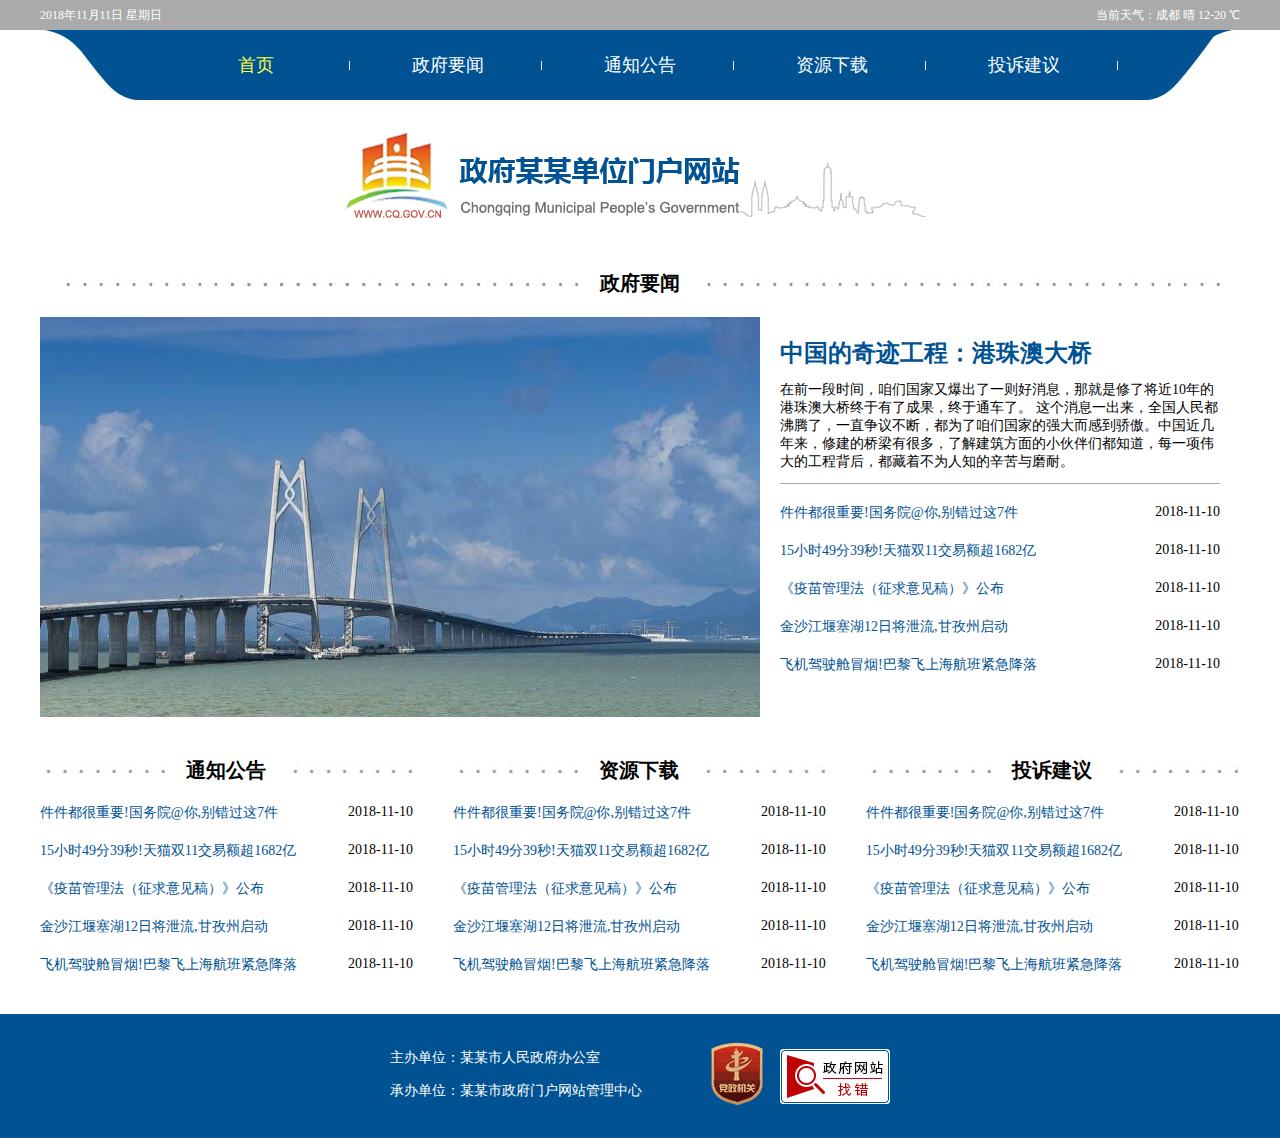
==== index.html @ 7432900a "init" ====
<!doctype html>
<html lang="en">
<head>
    <meta charset="UTF-8">
    <meta name="viewport"
          content="width=device-width, user-scalable=no, initial-scale=1.0, maximum-scale=1.0, minimum-scale=1.0">
    <meta http-equiv="X-UA-Compatible" content="ie=edge">
    <title>Document</title>
    <link rel="stylesheet" href="src/ress.css">
    <link rel="stylesheet" href="src/general.css">
    <link rel="stylesheet" href="src/index.css">
</head>
<body>
<div class="top b">
    <div class="time">2018年11月11日 星期日</div>
    <div class="weather">当前天气：成都 晴 12-20 ℃</div>
</div>
<div class="nav w">
    <ul class="nav-list">
        <li class="nav-item"><a class="nav-link nav-link-current" href="#">首页</a></li>
        <li class="nav-item"><a class="nav-link" href="#">政府要闻</a></li>
        <li class="nav-item"><a class="nav-link" href="#">通知公告</a></li>
        <li class="nav-item"><a class="nav-link" href="#">资源下载</a></li>
        <li class="nav-item"><a class="nav-link" href="#">投诉建议</a></li>
    </ul>
</div>
<div class="logo-box w">
    <h1 class="logo">重庆市人民政府官方网站</h1>
</div>
<div class="hot w cls">
    <h2 class="title"><span class="title-text">政府要闻</span></h2>
    <div class="hot-image-box fl">
        <a class="hot-image-link" link="#"></a>
    </div>
    <div class="hot-news fr">
        <div class="hottest">
            <h3 class="hottest-title"><a class="hottest-link c" href="#">中国的奇迹工程：港珠澳大桥</a></h3>
            <p class="hottest-content">在前一段时间，咱们国家又爆出了一则好消息，那就是修了将近10年的港珠澳大桥终于有了成果，终于通车了。 这个消息一出来，全国人民都沸腾了，一直争议不断，都为了咱们国家的强大而感到骄傲。中国近几年来，修建的桥梁有很多，了解建筑方面的小伙伴们都知道，每一项伟大的工程背后，都藏着不为人知的辛苦与磨耐。</p>
        </div>
        <ul class="content-list">
            <li class="content-item cls"><a class="content-link" href="#">件件都很重要!国务院@你,别错过这7件</a><span class="content-time">2018-11-10</span></li>
            <li class="content-item cls"><a class="content-link" href="#">15小时49分39秒!天猫双11交易额超1682亿</a><span class="content-time">2018-11-10</span></li>
            <li class="content-item cls"><a class="content-link" href="#">《疫苗管理法（征求意见稿）》公布</a><span class="content-time">2018-11-10</span></li>
            <li class="content-item cls"><a class="content-link" href="#">金沙江堰塞湖12日将泄流,甘孜州启动</a><span class="content-time">2018-11-10</span></li>
            <li class="content-item cls"><a class="content-link" href="#">飞机驾驶舱冒烟!巴黎飞上海航班紧急降落</a><span class="content-time">2018-11-10</span></li>
        </ul>
    </div>
</div>
<div class="content cls">
    <div class="content-box">
        <h2 class="title"><span class="title-text">通知公告</span></h2>
        <ul class="content-list">
            <li class="content-item cls"><a class="content-link" href="#">件件都很重要!国务院@你,别错过这7件</a><span class="content-time">2018-11-10</span></li>
            <li class="content-item cls"><a class="content-link" href="#">15小时49分39秒!天猫双11交易额超1682亿</a><span class="content-time">2018-11-10</span></li>
            <li class="content-item cls"><a class="content-link" href="#">《疫苗管理法（征求意见稿）》公布</a><span class="content-time">2018-11-10</span></li>
            <li class="content-item cls"><a class="content-link" href="#">金沙江堰塞湖12日将泄流,甘孜州启动</a><span class="content-time">2018-11-10</span></li>
            <li class="content-item cls"><a class="content-link" href="#">飞机驾驶舱冒烟!巴黎飞上海航班紧急降落</a><span class="content-time">2018-11-10</span></li>
        </ul>
    </div>
    <div class="content-box">
        <h2 class="title"><span class="title-text">资源下载</span></h2>
        <ul class="content-list">
            <li class="content-item cls"><a class="content-link" href="#">件件都很重要!国务院@你,别错过这7件</a><span class="content-time">2018-11-10</span></li>
            <li class="content-item cls"><a class="content-link" href="#">15小时49分39秒!天猫双11交易额超1682亿</a><span class="content-time">2018-11-10</span></li>
            <li class="content-item cls"><a class="content-link" href="#">《疫苗管理法（征求意见稿）》公布</a><span class="content-time">2018-11-10</span></li>
            <li class="content-item cls"><a class="content-link" href="#">金沙江堰塞湖12日将泄流,甘孜州启动</a><span class="content-time">2018-11-10</span></li>
            <li class="content-item cls"><a class="content-link" href="#">飞机驾驶舱冒烟!巴黎飞上海航班紧急降落</a><span class="content-time">2018-11-10</span></li>
        </ul>
    </div>
    <div class="content-box">
        <h2 class="title"><span class="title-text">投诉建议</span></h2>
        <ul class="content-list">
            <li class="content-item cls"><a class="content-link" href="#">件件都很重要!国务院@你,别错过这7件</a><span class="content-time">2018-11-10</span></li>
            <li class="content-item cls"><a class="content-link" href="#">15小时49分39秒!天猫双11交易额超1682亿</a><span class="content-time">2018-11-10</span></li>
            <li class="content-item cls"><a class="content-link" href="#">《疫苗管理法（征求意见稿）》公布</a><span class="content-time">2018-11-10</span></li>
            <li class="content-item cls"><a class="content-link" href="#">金沙江堰塞湖12日将泄流,甘孜州启动</a><span class="content-time">2018-11-10</span></li>
            <li class="content-item cls"><a class="content-link" href="#">飞机驾驶舱冒烟!巴黎飞上海航班紧急降落</a><span class="content-time">2018-11-10</span></li>
        </ul>
    </div>
</div>
<div class="footer b cls">
    <div class="footer-content">
        <div class="footer-text fl">
            <p>主办单位：某某市人民政府办公室</p>
            <p>承办单位：某某市政府门户网站管理中心</p>
        </div>
        <div class="footer-img fr">
            <img src="./src/image/red.png" alt="#">
            <img class="footer-img-2" src="./src/image/jiucuo.png" alt="#">
        </div>
    </div>
</div>
</body>
</html>
---- src/ress.css ----
/*!
 * ress.css • v1.2.2
 * MIT License
 * github.com/filipelinhares/ress
 */

/* # =================================================================
   # Global selectors
   # ================================================================= */

html {
    box-sizing: border-box;
    overflow-y: scroll; /* All browsers without overlaying scrollbars */
    -webkit-text-size-adjust: 100%; /* iOS 8+ */
}

*,
::before,
::after {
    background-repeat: no-repeat; /* Set `background-repeat: no-repeat` to all elements and pseudo elements */
    box-sizing: inherit;
}

::before,
::after {
    text-decoration: inherit; /* Inherit text-decoration and vertical align to ::before and ::after pseudo elements */
    vertical-align: inherit;
}

* {
    padding: 0; /* Reset `padding` and `margin` of all elements */
    margin: 0;
}

/* # =================================================================
   # General elements
   # ================================================================= */

/* Add the correct display in iOS 4-7.*/
audio:not([controls]) {
    display: none;
    height: 0;
}

hr {
    overflow: visible; /* Show the overflow in Edge and IE */
}

/*
* Correct `block` display not defined for any HTML5 element in IE 8/9
* Correct `block` display not defined for `details` or `summary` in IE 10/11
* and Firefox
* Correct `block` display not defined for `main` in IE 11
*/
article,
aside,
details,
figcaption,
figure,
footer,
header,
main,
menu,
nav,
section,
summary {
    display: block;
}

summary {
    display: list-item; /* Add the correct display in all browsers */
}

small {
    font-size: 80%; /* Set font-size to 80% in `small` elements */
}

[hidden],
template {
    display: none; /* Add the correct display in IE */
}

abbr[title] {
    border-bottom: 1px dotted; /* Add a bordered underline effect in all browsers */
    text-decoration: none; /* Remove text decoration in Firefox 40+ */
}

a {
    background-color: transparent; /* Remove the gray background on active links in IE 10 */
    -webkit-text-decoration-skip: objects; /* Remove gaps in links underline in iOS 8+ and Safari 8+ */
}

a:active,
a:hover {
    outline-width: 0; /* Remove the outline when hovering in all browsers */
}

code,
kbd,
pre,
samp {
    font-family: monospace, monospace; /* Specify the font family of code elements */
}

b,
strong {
    font-weight: bolder; /* Correct style set to `bold` in Edge 12+, Safari 6.2+, and Chrome 18+ */
}

dfn {
    font-style: italic; /* Address styling not present in Safari and Chrome */
}

/* Address styling not present in IE 8/9 */
mark {
    background-color: #ff0;
    color: #000;
}

/* https://gist.github.com/unruthless/413930 */
sub,
sup {
    font-size: 75%;
    line-height: 0;
    position: relative;
    vertical-align: baseline;
}

sub {
    bottom: -0.25em;
}

sup {
    top: -0.5em;
}

/* # =================================================================
   # Forms
   # ================================================================= */

input {
    border-radius: 0;
}

/* Apply cursor pointer to button elements */
button,
[type="button"],
[type="reset"],
[type="submit"],
[role="button"] {
    cursor: pointer;
}

/* Replace pointer cursor in disabled elements */
[disabled] {
    cursor: default;
}

[type="number"] {
    width: auto; /* Firefox 36+ */
}

[type="search"] {
    -webkit-appearance: textfield; /* Safari 8+ */
}

[type="search"]::-webkit-search-cancel-button,
[type="search"]::-webkit-search-decoration {
    -webkit-appearance: none; /* Safari 8 */
}

textarea {
    overflow: auto; /* Internet Explorer 11+ */
    resize: vertical; /* Specify textarea resizability */
}

button,
input,
optgroup,
select,
textarea {
    font: inherit; /* Specify font inheritance of form elements */
}

optgroup {
    font-weight: bold; /* Restore the font weight unset by the previous rule. */
}

button {
    overflow: visible; /* Address `overflow` set to `hidden` in IE 8/9/10/11 */
}

/* Remove inner padding and border in Firefox 4+ */
button::-moz-focus-inner,
[type="button"]::-moz-focus-inner,
[type="reset"]::-moz-focus-inner,
[type="submit"]::-moz-focus-inner {
    border-style: 0;
    padding: 0;
}

/* Replace focus style removed in the border reset above */
button:-moz-focusring,
[type="button"]::-moz-focus-inner,
[type="reset"]::-moz-focus-inner,
[type="submit"]::-moz-focus-inner {
    outline: 1px dotted ButtonText;
}

button,
html [type="button"], /* Prevent a WebKit bug where (2) destroys native `audio` and `video`controls in Android 4 */
[type="reset"],
[type="submit"] {
    -webkit-appearance: button; /* Correct the inability to style clickable types in iOS */
}

button,
select {
    text-transform: none; /* Firefox 40+, Internet Explorer 11- */
}

/* Remove the default button styling in all browsers */
button,
input,
select,
textarea {
    background-color: transparent;
    border-style: none;
    color: inherit;
}

/* Style select like a standard input */
select {
    -moz-appearance: none; /* Firefox 36+ */
    -webkit-appearance: none; /* Chrome 41+ */
}

select::-ms-expand {
    display: none; /* Internet Explorer 11+ */
}

select::-ms-value {
    color: currentColor; /* Internet Explorer 11+ */
}

legend {
    border: 0; /* Correct `color` not being inherited in IE 8/9/10/11 */
    color: inherit; /* Correct the color inheritance from `fieldset` elements in IE */
    display: table; /* Correct the text wrapping in Edge and IE */
    max-width: 100%; /* Correct the text wrapping in Edge and IE */
    white-space: normal; /* Correct the text wrapping in Edge and IE */
}

::-webkit-file-upload-button {
    -webkit-appearance: button; /* Correct the inability to style clickable types in iOS and Safari */
    font: inherit; /* Change font properties to `inherit` in Chrome and Safari */
}

[type="search"] {
    -webkit-appearance: textfield; /* Correct the odd appearance in Chrome and Safari */
    outline-offset: -2px; /* Correct the outline style in Safari */
}

/* # =================================================================
   # Specify media element style
   # ================================================================= */

img {
    border-style: none; /* Remove border when inside `a` element in IE 8/9/10 */
}

/* Add the correct vertical alignment in Chrome, Firefox, and Opera */
progress {
    vertical-align: baseline;
}

svg:not(:root) {
    overflow: hidden; /* Internet Explorer 11- */
}

audio,
canvas,
progress,
video {
    display: inline-block; /* Internet Explorer 11+, Windows Phone 8.1+ */
}

/* # =================================================================
   # Accessibility
   # ================================================================= */

/* Hide content from screens but not screenreaders */
@media screen {
    [hidden~="screen"] {
        display: inherit;
    }
    [hidden~="screen"]:not(:active):not(:focus):not(:target) {
        position: absolute !important;
        clip: rect(0 0 0 0) !important;
    }
}

/* Specify the progress cursor of updating elements */
[aria-busy="true"] {
    cursor: progress;
}

/* Specify the pointer cursor of trigger elements */
[aria-controls] {
    cursor: pointer;
}

/* Specify the unstyled cursor of disabled, not-editable, or otherwise inoperable elements */
[aria-disabled] {
    cursor: default;
}

/* # =================================================================
   # Selection
   # ================================================================= */

/* Specify text selection background color and omit drop shadow */

::-moz-selection {
    background-color: #b3d4fc; /* Required when declaring ::selection */
    color: #000;
    text-shadow: none;
}

::selection {
    background-color: #b3d4fc; /* Required when declaring ::selection */
    color: #000;
    text-shadow: none;
}
---- src/general.css ----
html {
    font-family: "微软雅黑", serif;
}

.w {
    margin: auto;
    width: 1200px;
}

.b {
    background: #015293;
}

.c {
    color: #015293;
}

.fl {
    float: left;
}

.fr {
    float: right;
}

.cls:after {
    content: '';
    display: table;
    clear: both;
}
---- src/index.css ----
.top {
    color: white;
    height: 30px;
    line-height: 30px;
    font-size: 12px;
    background: #aaaaaa;
}

.time {
    float: left;
    padding-left: 40px;
}

.weather {
    float: right;
    padding-right: 40px;
}

.nav {
    height: 70px;
    background: url(./image/nav.jpg) no-repeat -1px center;
}

.nav-list {
    width: 960px;
    margin: auto;
    list-style: none;
}

.nav-item {
    float: left;
    line-height: 70px;
    width: 20%;
    text-align: center;
    background: url(./image/nav-line.jpg) no-repeat right center;
}

.nav-link {
    color: white;
    font-size: 18px;
    font-weight: 400;
    text-decoration: none;
}

.nav-link-current {
    color: #fffc46;
}

.logo {
    padding-top: 20px;
    height: 150px;
    background: url(./image/logo.png) no-repeat center center;
    text-indent: -5000px;
}

.title {
    margin: 20px;
    background: url(./image/title-line.jpg) no-repeat center center;
    font-size: 20px;
    text-align: center;
}

.title-text {
    background: white;
    padding: 0 20px;
}

.hot-image-box {
    width: 60%;
}

.hot-image-link {
    display: block;
}

.hot-news {
    width: 40%;
}

.hot-image-link {
    height: 400px;
    background: url(./image/news-1.jpg) no-repeat center center;
}

.hottest {
    margin: 20px;
    border-bottom: 1px solid #aaa;
}

.hottest-title {
    font-size: 24px;
}

.hottest-link {
    text-decoration: none;
}

.hottest-content {
    padding: 12px 0;
    font-size: 14px;
}

.content-list {
    list-style: none;
    margin: 20px;
    font-size: 14px;
}

.content-item {
    margin: 20px 0;
}

.content-link {
    float: left;
    color: #015293;
    width: 280px;
    word-break: break-all;
    text-decoration: none;
    word-wrap: normal;
    overflow: hidden;
    text-overflow: ellipsis;
}

.content {
    width: 1240px;
    margin: 20px auto;
}

.content-time {
    float: right;
    text-align: right;
}

.content-box {
    float: left;
    width: 33.3%;
}

.footer {
    padding: 20px 0;
}

.footer-content {
    width: 500px;
    margin: auto;
    color: white;
    font-size: 14px;
}

.footer-text p {
    margin: 15px 0;
}

.footer-img-2 {
    position: relative;
    top: -10px;
}
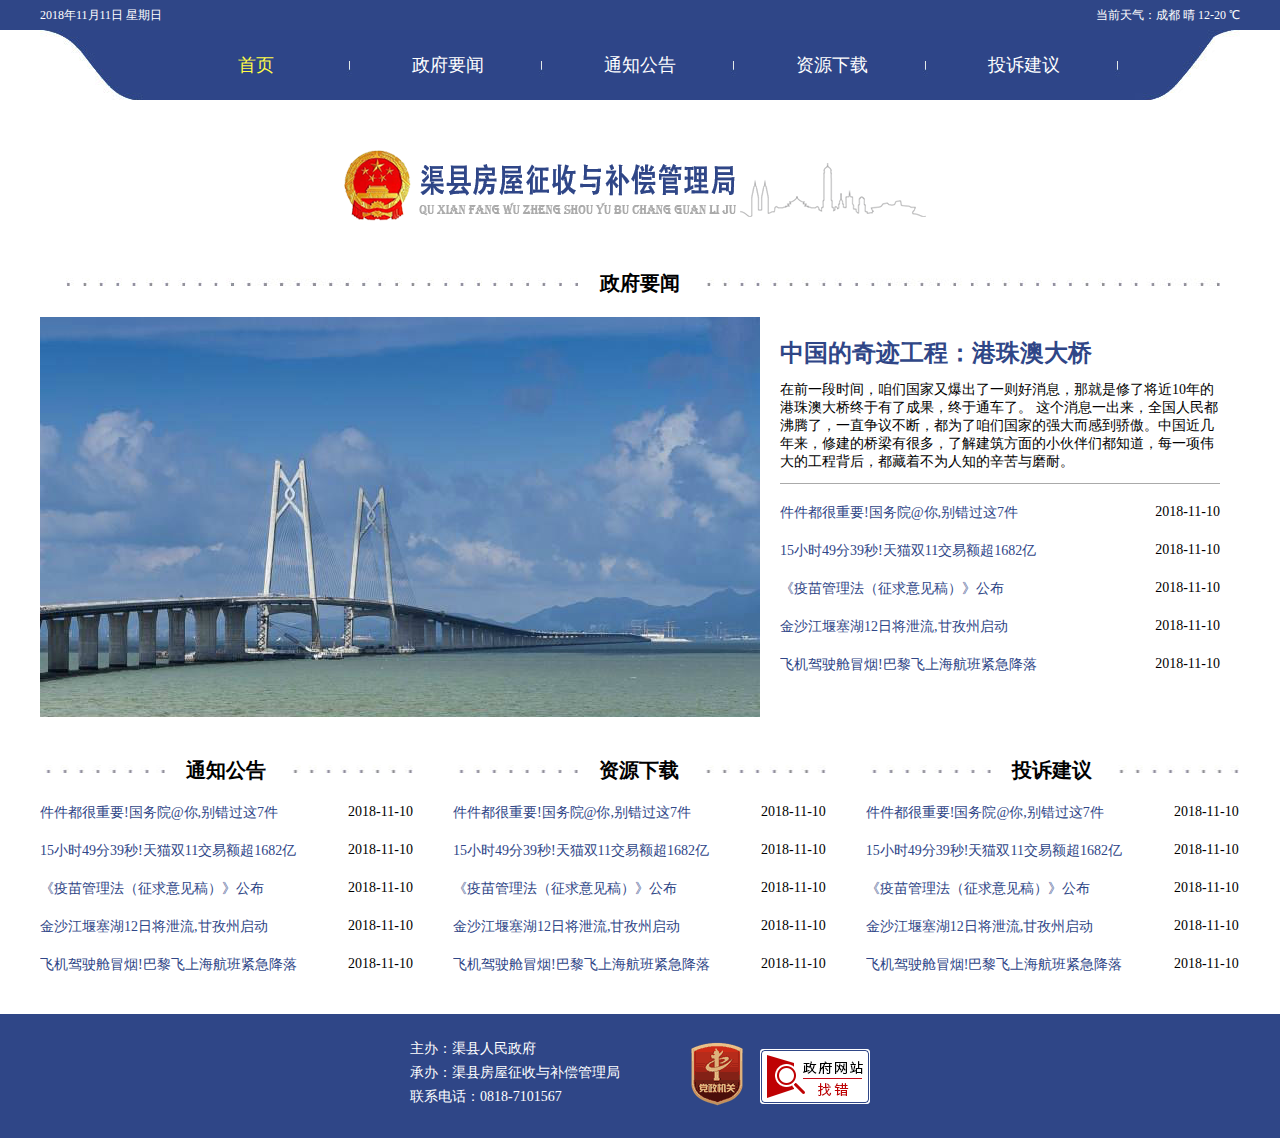
==== commit ac879253: "color and text" ====
--- a/index.html
+++ b/index.html
@@ -81,8 +81,9 @@
 <div class="footer b cls">
     <div class="footer-content">
         <div class="footer-text fl">
-            <p>主办单位：某某市人民政府办公室</p>
-            <p>承办单位：某某市政府门户网站管理中心</p>
+            <p>主办：渠县人民政府</p>
+            <p>承办：渠县房屋征收与补偿管理局</p>
+            <p>联系电话：0818-7101567</p>
         </div>
         <div class="footer-img fr">
             <img src="./src/image/red.png" alt="#">
--- a/src/general.css
+++ b/src/general.css
@@ -8,11 +8,11 @@
 }
 
 .b {
-    background: #015293;
+    background: #2f4687;
 }
 
 .c {
-    color: #015293;
+    color: #2f4687;
 }
 
 .fl {
--- a/src/index.css
+++ b/src/index.css
@@ -3,7 +3,6 @@
     height: 30px;
     line-height: 30px;
     font-size: 12px;
-    background: #aaaaaa;
 }
 
 .time {
@@ -84,7 +83,7 @@
 
 .hottest {
     margin: 20px;
-    border-bottom: 1px solid #aaa;
+    border-bottom: 1px solid #aaaaaa;
 }
 
 .hottest-title {
@@ -112,7 +111,7 @@
 
 .content-link {
     float: left;
-    color: #015293;
+    color: #2f4687;
     width: 280px;
     word-break: break-all;
     text-decoration: none;
@@ -141,14 +140,14 @@
 }
 
 .footer-content {
-    width: 500px;
+    width: 460px;
     margin: auto;
     color: white;
     font-size: 14px;
 }
 
 .footer-text p {
-    margin: 15px 0;
+    margin: 6px 0;
 }
 
 .footer-img-2 {
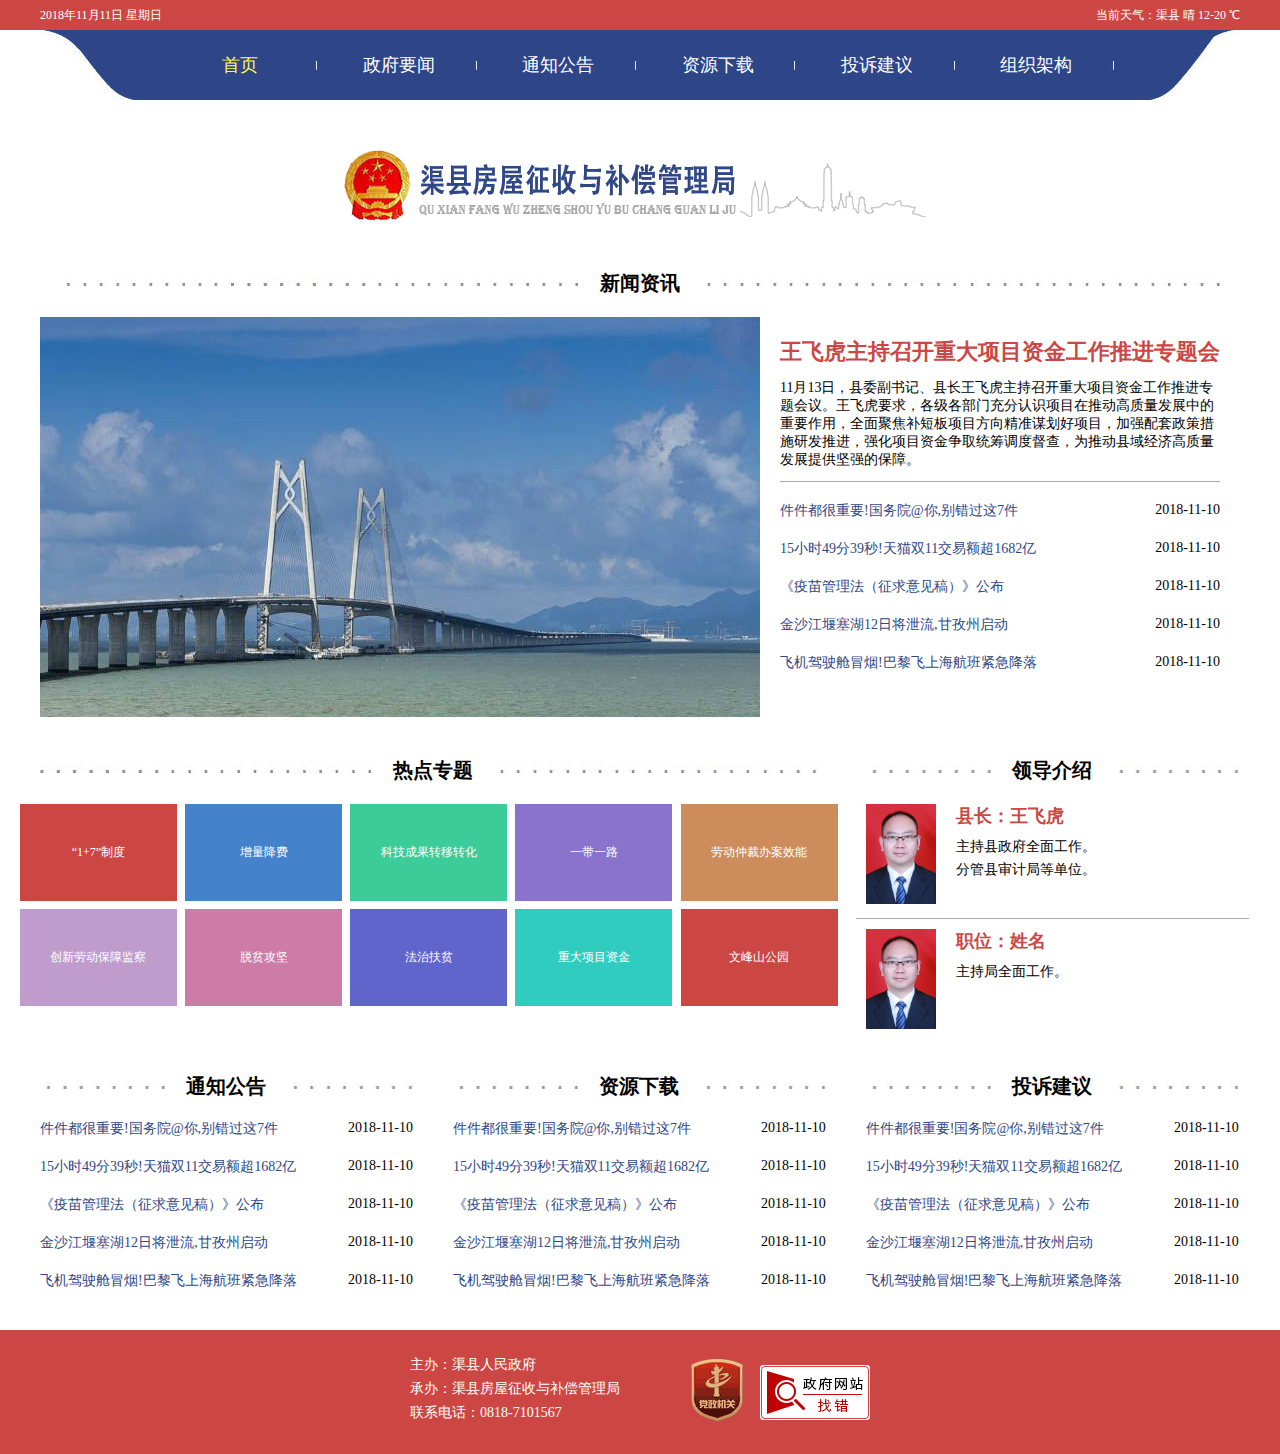
==== commit 5b2d6c96: "color" ====
--- a/index.html
+++ b/index.html
@@ -5,7 +5,7 @@
     <meta name="viewport"
           content="width=device-width, user-scalable=no, initial-scale=1.0, maximum-scale=1.0, minimum-scale=1.0">
     <meta http-equiv="X-UA-Compatible" content="ie=edge">
-    <title>Document</title>
+    <title>渠县房屋征收与补偿管理局</title>
     <link rel="stylesheet" href="src/ress.css">
     <link rel="stylesheet" href="src/general.css">
     <link rel="stylesheet" href="src/index.css">
@@ -13,68 +13,110 @@
 <body>
 <div class="top b">
     <div class="time">2018年11月11日 星期日</div>
-    <div class="weather">当前天气：成都 晴 12-20 ℃</div>
+    <div class="weather">当前天气：渠县 晴 12-20 ℃</div>
 </div>
 <div class="nav w">
     <ul class="nav-list">
-        <li class="nav-item"><a class="nav-link nav-link-current" href="#">首页</a></li>
+        <li class="nav-item"><a class="nav-link nav-link-current" href="index.html">首页</a></li>
         <li class="nav-item"><a class="nav-link" href="#">政府要闻</a></li>
         <li class="nav-item"><a class="nav-link" href="#">通知公告</a></li>
         <li class="nav-item"><a class="nav-link" href="#">资源下载</a></li>
         <li class="nav-item"><a class="nav-link" href="#">投诉建议</a></li>
+        <li class="nav-item"><a class="nav-link" href="#">组织架构</a></li>
     </ul>
 </div>
 <div class="logo-box w">
-    <h1 class="logo">重庆市人民政府官方网站</h1>
+    <h1 class="logo">渠县房屋征收与补偿管理局</h1>
 </div>
+
 <div class="hot w cls">
-    <h2 class="title"><span class="title-text">政府要闻</span></h2>
+    <h2 class="title"><span class="title-text">新闻资讯</span></h2>
     <div class="hot-image-box fl">
         <a class="hot-image-link" link="#"></a>
     </div>
     <div class="hot-news fr">
         <div class="hottest">
-            <h3 class="hottest-title"><a class="hottest-link c" href="#">中国的奇迹工程：港珠澳大桥</a></h3>
-            <p class="hottest-content">在前一段时间，咱们国家又爆出了一则好消息，那就是修了将近10年的港珠澳大桥终于有了成果，终于通车了。 这个消息一出来，全国人民都沸腾了，一直争议不断，都为了咱们国家的强大而感到骄傲。中国近几年来，修建的桥梁有很多，了解建筑方面的小伙伴们都知道，每一项伟大的工程背后，都藏着不为人知的辛苦与磨耐。</p>
+            <h3 class="hottest-title"><a class="hottest-link c" href="detail.html">王飞虎主持召开重大项目资金工作推进专题会</a></h3>
+            <p class="hottest-content">11月13日，县委副书记、县长王飞虎主持召开重大项目资金工作推进专题会议。王飞虎要求，各级各部门充分认识项目在推动高质量发展中的重要作用，全面聚焦补短板项目方向精准谋划好项目，加强配套政策措施研发推进，强化项目资金争取统筹调度督查，为推动县域经济高质量发展提供坚强的保障。</p>
         </div>
         <ul class="content-list">
-            <li class="content-item cls"><a class="content-link" href="#">件件都很重要!国务院@你,别错过这7件</a><span class="content-time">2018-11-10</span></li>
-            <li class="content-item cls"><a class="content-link" href="#">15小时49分39秒!天猫双11交易额超1682亿</a><span class="content-time">2018-11-10</span></li>
-            <li class="content-item cls"><a class="content-link" href="#">《疫苗管理法（征求意见稿）》公布</a><span class="content-time">2018-11-10</span></li>
-            <li class="content-item cls"><a class="content-link" href="#">金沙江堰塞湖12日将泄流,甘孜州启动</a><span class="content-time">2018-11-10</span></li>
-            <li class="content-item cls"><a class="content-link" href="#">飞机驾驶舱冒烟!巴黎飞上海航班紧急降落</a><span class="content-time">2018-11-10</span></li>
+            <li class="content-item cls"><a class="content-link" href="detail.html">件件都很重要!国务院@你,别错过这7件</a><span class="content-time">2018-11-10</span></li>
+            <li class="content-item cls"><a class="content-link" href="detail.html">15小时49分39秒!天猫双11交易额超1682亿</a><span class="content-time">2018-11-10</span></li>
+            <li class="content-item cls"><a class="content-link" href="detail.html">《疫苗管理法（征求意见稿）》公布</a><span class="content-time">2018-11-10</span></li>
+            <li class="content-item cls"><a class="content-link" href="detail.html">金沙江堰塞湖12日将泄流,甘孜州启动</a><span class="content-time">2018-11-10</span></li>
+            <li class="content-item cls"><a class="content-link" href="detail.html">飞机驾驶舱冒烟!巴黎飞上海航班紧急降落</a><span class="content-time">2018-11-10</span></li>
         </ul>
+    </div>
+</div>
+<div class="content cls">
+    <div class="content-2-box">
+        <h2 class="title"><span class="title-text">热点专题</span></h2>
+        <ul class="event-list cls">
+            <li class="event-item event-item-1">“1+7”制度</li>
+            <li class="event-item event-item-2">增量降费</li>
+            <li class="event-item event-item-3">科技成果转移转化</li>
+            <li class="event-item event-item-4">一带一路</li>
+            <li class="event-item event-item-5">劳动仲裁办案效能</li>
+            <li class="event-item event-item-6">创新劳动保障监察</li>
+            <li class="event-item event-item-7">脱贫攻坚</li>
+            <li class="event-item event-item-8">法治扶贫</li>
+            <li class="event-item event-item-9">重大项目资金</li>
+            <li class="event-item event-item-10">文峰山公园</li>
+        </ul>
+    </div>
+    <div class="content-box">
+        <h2 class="title"><span class="title-text">领导介绍</span></h2>
+        <div class="leader-box cls">
+            <div class="leader-image-box">
+                <img src="./src/image/leader1.jpg" alt="">
+            </div>
+            <div class="leader-info">
+                <h3 class="leader-info-title">县长：王飞虎</h3>
+                <p>主持县政府全面工作。</p>
+                <p>分管县审计局等单位。</p>
+            </div>
+        </div>
+        <div class="leader-line"></div>
+        <div class="leader-box cls">
+            <div class="leader-image-box">
+                <img src="./src/image/leader1.jpg" alt="">
+            </div>
+            <div class="leader-info">
+                <h3 class="leader-info-title">职位：姓名</h3>
+                <p>主持局全面工作。</p>
+            </div>
+        </div>
     </div>
 </div>
 <div class="content cls">
     <div class="content-box">
         <h2 class="title"><span class="title-text">通知公告</span></h2>
         <ul class="content-list">
-            <li class="content-item cls"><a class="content-link" href="#">件件都很重要!国务院@你,别错过这7件</a><span class="content-time">2018-11-10</span></li>
-            <li class="content-item cls"><a class="content-link" href="#">15小时49分39秒!天猫双11交易额超1682亿</a><span class="content-time">2018-11-10</span></li>
-            <li class="content-item cls"><a class="content-link" href="#">《疫苗管理法（征求意见稿）》公布</a><span class="content-time">2018-11-10</span></li>
-            <li class="content-item cls"><a class="content-link" href="#">金沙江堰塞湖12日将泄流,甘孜州启动</a><span class="content-time">2018-11-10</span></li>
-            <li class="content-item cls"><a class="content-link" href="#">飞机驾驶舱冒烟!巴黎飞上海航班紧急降落</a><span class="content-time">2018-11-10</span></li>
+            <li class="content-item cls"><a class="content-link" href="detail.html">件件都很重要!国务院@你,别错过这7件</a><span class="content-time">2018-11-10</span></li>
+            <li class="content-item cls"><a class="content-link" href="detail.html">15小时49分39秒!天猫双11交易额超1682亿</a><span class="content-time">2018-11-10</span></li>
+            <li class="content-item cls"><a class="content-link" href="detail.html">《疫苗管理法（征求意见稿）》公布</a><span class="content-time">2018-11-10</span></li>
+            <li class="content-item cls"><a class="content-link" href="detail.html">金沙江堰塞湖12日将泄流,甘孜州启动</a><span class="content-time">2018-11-10</span></li>
+            <li class="content-item cls"><a class="content-link" href="detail.html">飞机驾驶舱冒烟!巴黎飞上海航班紧急降落</a><span class="content-time">2018-11-10</span></li>
         </ul>
     </div>
     <div class="content-box">
         <h2 class="title"><span class="title-text">资源下载</span></h2>
         <ul class="content-list">
-            <li class="content-item cls"><a class="content-link" href="#">件件都很重要!国务院@你,别错过这7件</a><span class="content-time">2018-11-10</span></li>
-            <li class="content-item cls"><a class="content-link" href="#">15小时49分39秒!天猫双11交易额超1682亿</a><span class="content-time">2018-11-10</span></li>
-            <li class="content-item cls"><a class="content-link" href="#">《疫苗管理法（征求意见稿）》公布</a><span class="content-time">2018-11-10</span></li>
-            <li class="content-item cls"><a class="content-link" href="#">金沙江堰塞湖12日将泄流,甘孜州启动</a><span class="content-time">2018-11-10</span></li>
-            <li class="content-item cls"><a class="content-link" href="#">飞机驾驶舱冒烟!巴黎飞上海航班紧急降落</a><span class="content-time">2018-11-10</span></li>
+            <li class="content-item cls"><a class="content-link" href="detail.html">件件都很重要!国务院@你,别错过这7件</a><span class="content-time">2018-11-10</span></li>
+            <li class="content-item cls"><a class="content-link" href="detail.html">15小时49分39秒!天猫双11交易额超1682亿</a><span class="content-time">2018-11-10</span></li>
+            <li class="content-item cls"><a class="content-link" href="detail.html">《疫苗管理法（征求意见稿）》公布</a><span class="content-time">2018-11-10</span></li>
+            <li class="content-item cls"><a class="content-link" href="detail.html">金沙江堰塞湖12日将泄流,甘孜州启动</a><span class="content-time">2018-11-10</span></li>
+            <li class="content-item cls"><a class="content-link" href="detail.html">飞机驾驶舱冒烟!巴黎飞上海航班紧急降落</a><span class="content-time">2018-11-10</span></li>
         </ul>
     </div>
     <div class="content-box">
         <h2 class="title"><span class="title-text">投诉建议</span></h2>
         <ul class="content-list">
-            <li class="content-item cls"><a class="content-link" href="#">件件都很重要!国务院@你,别错过这7件</a><span class="content-time">2018-11-10</span></li>
-            <li class="content-item cls"><a class="content-link" href="#">15小时49分39秒!天猫双11交易额超1682亿</a><span class="content-time">2018-11-10</span></li>
-            <li class="content-item cls"><a class="content-link" href="#">《疫苗管理法（征求意见稿）》公布</a><span class="content-time">2018-11-10</span></li>
-            <li class="content-item cls"><a class="content-link" href="#">金沙江堰塞湖12日将泄流,甘孜州启动</a><span class="content-time">2018-11-10</span></li>
-            <li class="content-item cls"><a class="content-link" href="#">飞机驾驶舱冒烟!巴黎飞上海航班紧急降落</a><span class="content-time">2018-11-10</span></li>
+            <li class="content-item cls"><a class="content-link" href="detail.html">件件都很重要!国务院@你,别错过这7件</a><span class="content-time">2018-11-10</span></li>
+            <li class="content-item cls"><a class="content-link" href="detail.html">15小时49分39秒!天猫双11交易额超1682亿</a><span class="content-time">2018-11-10</span></li>
+            <li class="content-item cls"><a class="content-link" href="detail.html">《疫苗管理法（征求意见稿）》公布</a><span class="content-time">2018-11-10</span></li>
+            <li class="content-item cls"><a class="content-link" href="detail.html">金沙江堰塞湖12日将泄流,甘孜州启动</a><span class="content-time">2018-11-10</span></li>
+            <li class="content-item cls"><a class="content-link" href="detail.html">飞机驾驶舱冒烟!巴黎飞上海航班紧急降落</a><span class="content-time">2018-11-10</span></li>
         </ul>
     </div>
 </div>
--- a/src/general.css
+++ b/src/general.css
@@ -8,11 +8,11 @@
 }
 
 .b {
-    background: #2f4687;
+    background: #cc4744;
 }
 
 .c {
-    color: #2f4687;
+    color: #cc4744;
 }
 
 .fl {
@@ -27,4 +27,71 @@
     content: '';
     display: table;
     clear: both;
+}
+
+.top {
+    color: white;
+    height: 30px;
+    line-height: 30px;
+    font-size: 12px;
+}
+
+.time {
+    float: left;
+    padding-left: 40px;
+}
+
+.weather {
+    float: right;
+    padding-right: 40px;
+}
+
+.nav {
+    height: 70px;
+    background: url(./image/nav.jpg) no-repeat -1px center;
+}
+
+.nav-list {
+    width: 960px;
+    margin: auto;
+    list-style: none;
+}
+
+.nav-item {
+    float: left;
+    line-height: 70px;
+    width: 16.6%;
+    text-align: center;
+    background: url(./image/nav-line.jpg) no-repeat right center;
+}
+
+.nav-link {
+    color: white;
+    font-size: 18px;
+    font-weight: 400;
+    text-decoration: none;
+}
+
+.nav-link-current {
+    color: #fffc46;
+}
+
+.footer {
+    padding: 20px 0;
+}
+
+.footer-content {
+    width: 460px;
+    margin: auto;
+    color: white;
+    font-size: 14px;
+}
+
+.footer-text p {
+    margin: 6px 0;
+}
+
+.footer-img-2 {
+    position: relative;
+    top: -10px;
 }--- a/src/index.css
+++ b/src/index.css
@@ -1,49 +1,4 @@
-.top {
-    color: white;
-    height: 30px;
-    line-height: 30px;
-    font-size: 12px;
-}
 
-.time {
-    float: left;
-    padding-left: 40px;
-}
-
-.weather {
-    float: right;
-    padding-right: 40px;
-}
-
-.nav {
-    height: 70px;
-    background: url(./image/nav.jpg) no-repeat -1px center;
-}
-
-.nav-list {
-    width: 960px;
-    margin: auto;
-    list-style: none;
-}
-
-.nav-item {
-    float: left;
-    line-height: 70px;
-    width: 20%;
-    text-align: center;
-    background: url(./image/nav-line.jpg) no-repeat right center;
-}
-
-.nav-link {
-    color: white;
-    font-size: 18px;
-    font-weight: 400;
-    text-decoration: none;
-}
-
-.nav-link-current {
-    color: #fffc46;
-}
 
 .logo {
     padding-top: 20px;
@@ -87,7 +42,7 @@
 }
 
 .hottest-title {
-    font-size: 24px;
+    font-size: 22px;
 }
 
 .hottest-link {
@@ -130,27 +85,95 @@
     text-align: right;
 }
 
+.content-2-box {
+    float: left;
+    width: 66.6%;
+}
+
 .content-box {
     float: left;
     width: 33.3%;
 }
 
-.footer {
-    padding: 20px 0;
+.event-list {
+    list-style: none;
 }
 
-.footer-content {
-    width: 460px;
-    margin: auto;
+.event-item {
+    font-size: 12px;
     color: white;
+    float: left;
+    width: 19%;
+    padding: 40px 10px;
+    margin-right: 1%;
+    margin-bottom: 1%;
+    text-align: center;
+}
+
+.event-item-1 {
+    background: #cc4744;
+}
+.event-item-2 {
+    background: #4582cc;
+}
+.event-item-3 {
+    background: #3bcc9a;
+}
+.event-item-4 {
+    background: #8973cc;
+}
+.event-item-5 {
+    background: #cc8c5c;
+}
+.event-item-6 {
+    background: #bf9ccc;
+}
+.event-item-7 {
+    background: #cc7ca6;
+}
+.event-item-8 {
+    background: #6065cc;
+}
+.event-item-9 {
+    background: #31ccc0;
+}
+.event-item-10 {
+    background: #cc4744;
+}
+
+.leader-box {
+    padding-left: 20px;
+}
+
+.leader-image-box {
+    float: left;
+}
+
+.leader-image-box img {
+    width: 70px;
+    height: 100px;
+}
+
+.leader-info {
+    float: left;
+    padding-left: 20px;
+}
+
+.leader-info-title {
+    padding-bottom: 10px;
+    font-size: 18px;
+    color: #cc4744;
+}
+
+.leader-info p {
+    padding-bottom: 5px;
     font-size: 14px;
 }
 
-.footer-text p {
-    margin: 6px 0;
+.leader-line {
+    margin: 10px 10px 0 10px;
+    border-top: 1px solid #aaaaaa;
+    padding-top: 10px;
 }
 
-.footer-img-2 {
-    position: relative;
-    top: -10px;
-}+
